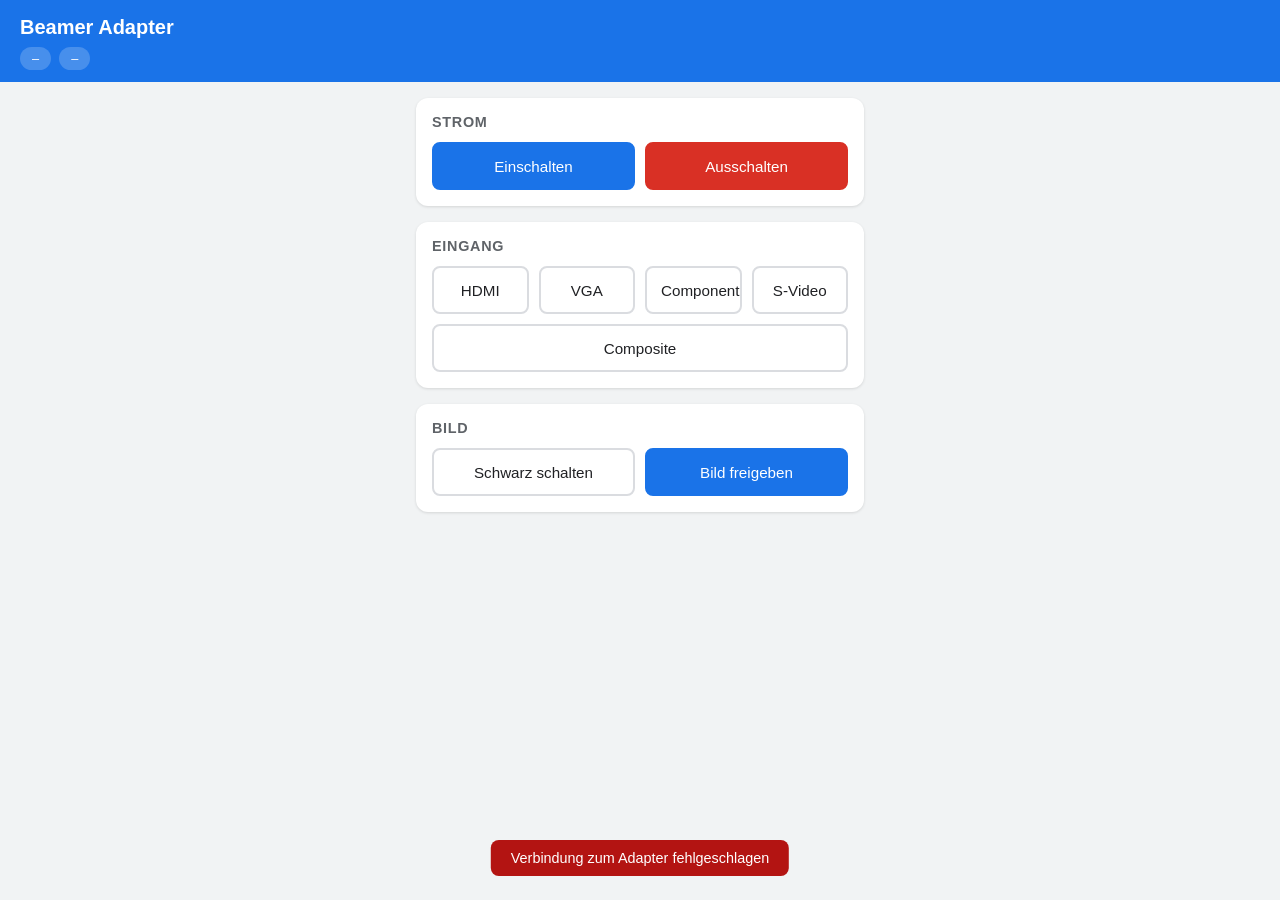
==== data/index.html @ fef9797f "feat: initial ESP32-S3 RS232-WiFi beamer adapter firmware Complete PlatformIO/Arduino-ESP32 project " ====
<!DOCTYPE html>
<html lang="de">
<head>
  <meta charset="UTF-8">
  <meta name="viewport" content="width=device-width, initial-scale=1.0">
  <title>Beamer Adapter</title>
  <link rel="stylesheet" href="style.css">
</head>
<body>
  <header>
    <h1>Beamer Adapter</h1>
    <div id="status-bar">
      <span id="status-power" class="badge">–</span>
      <span id="status-input" class="badge">–</span>
      <span id="status-blank" class="badge hidden">Schwarz</span>
      <span id="status-reach" class="badge badge-warn hidden">Offline</span>
    </div>
  </header>

  <main>
    <section class="card">
      <h2>Strom</h2>
      <div class="btn-row">
        <button id="btn-on"  class="btn btn-primary" onclick="power('on')">Einschalten</button>
        <button id="btn-off" class="btn btn-danger"  onclick="power('off')">Ausschalten</button>
      </div>
    </section>

    <section class="card">
      <h2>Eingang</h2>
      <div class="btn-row wrap">
        <button class="btn" onclick="setInput('hdmi')">HDMI</button>
        <button class="btn" onclick="setInput('vga')">VGA</button>
        <button class="btn" onclick="setInput('component')">Component</button>
        <button class="btn" onclick="setInput('svideo')">S-Video</button>
        <button class="btn" onclick="setInput('composite')">Composite</button>
      </div>
    </section>

    <section class="card">
      <h2>Bild</h2>
      <div class="btn-row">
        <button class="btn" onclick="blank(true)">Schwarz schalten</button>
        <button class="btn btn-primary" onclick="blank(false)">Bild freigeben</button>
      </div>
    </section>
  </main>

  <div id="toast" class="toast hidden"></div>

  <script src="app.js"></script>
</body>
</html>
---- data/style.css ----
*, *::before, *::after { box-sizing: border-box; margin: 0; padding: 0; }

:root {
  --primary: #1a73e8;
  --danger:  #d93025;
  --bg:      #f1f3f4;
  --card-bg: #ffffff;
  --text:    #202124;
  --muted:   #5f6368;
  --radius:  12px;
}

body {
  font-family: -apple-system, BlinkMacSystemFont, "Segoe UI", Roboto, sans-serif;
  background: var(--bg);
  color: var(--text);
  min-height: 100vh;
}

header {
  background: var(--primary);
  color: #fff;
  padding: 16px 20px 12px;
}

header h1 { font-size: 1.25rem; font-weight: 600; }

#status-bar {
  display: flex;
  flex-wrap: wrap;
  gap: 8px;
  margin-top: 8px;
}

.badge {
  background: rgba(255,255,255,0.2);
  border-radius: 20px;
  padding: 4px 12px;
  font-size: 0.8rem;
  font-weight: 500;
  color: #fff;
}
.badge-warn { background: #f29900; }
.hidden { display: none !important; }

main {
  padding: 16px;
  display: flex;
  flex-direction: column;
  gap: 16px;
  max-width: 480px;
  margin: 0 auto;
}

.card {
  background: var(--card-bg);
  border-radius: var(--radius);
  padding: 16px;
  box-shadow: 0 1px 3px rgba(0,0,0,.12);
}

.card h2 {
  font-size: 0.9rem;
  font-weight: 600;
  color: var(--muted);
  text-transform: uppercase;
  letter-spacing: .05em;
  margin-bottom: 12px;
}

.btn-row {
  display: flex;
  gap: 10px;
}
.btn-row.wrap { flex-wrap: wrap; }

.btn {
  flex: 1;
  min-width: 80px;
  min-height: 48px;
  padding: 10px 14px;
  border: 2px solid #dadce0;
  border-radius: 8px;
  background: #fff;
  color: var(--text);
  font-size: 0.95rem;
  font-weight: 500;
  cursor: pointer;
  transition: background .15s, border-color .15s;
}
.btn:active { transform: scale(.97); }
.btn:hover  { border-color: #aaa; }

.btn-primary {
  background: var(--primary);
  border-color: var(--primary);
  color: #fff;
}
.btn-primary:hover { background: #1558c0; border-color: #1558c0; }

.btn-danger {
  background: var(--danger);
  border-color: var(--danger);
  color: #fff;
}
.btn-danger:hover { background: #b31412; border-color: #b31412; }

.btn.active {
  border-color: var(--primary);
  background: #e8f0fe;
  color: var(--primary);
}

.toast {
  position: fixed;
  bottom: 24px;
  left: 50%;
  transform: translateX(-50%);
  background: #323232;
  color: #fff;
  padding: 10px 20px;
  border-radius: 8px;
  font-size: 0.9rem;
  z-index: 999;
  transition: opacity .3s;
}
.toast.hidden { opacity: 0; pointer-events: none; }
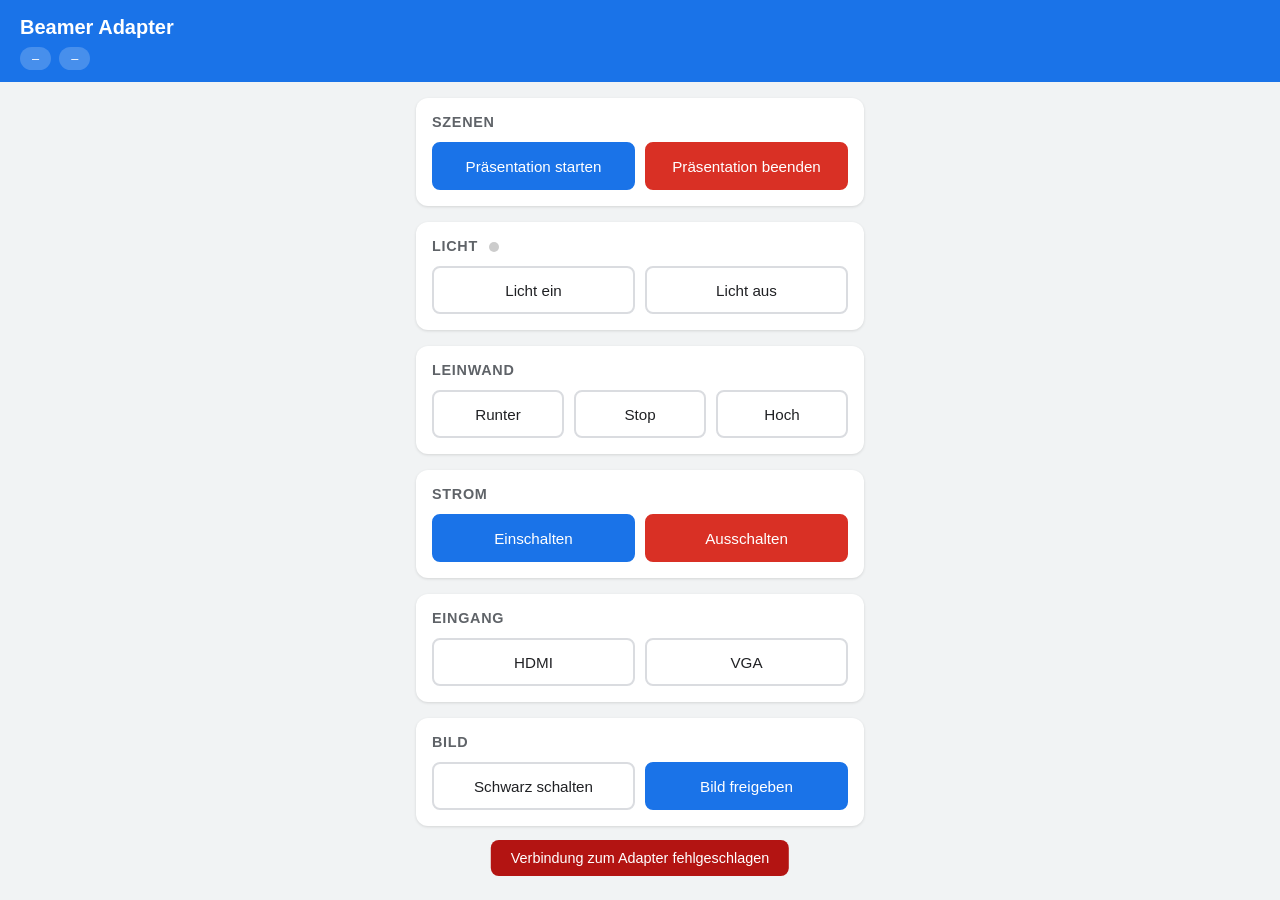
==== commit 6059ceb9: "feat: add Shelly automation, reduce inputs to HDMI/VGA, complete docs Feature 002: Shelly 1 Mini Gen" ====
--- a/data/index.html
+++ b/data/index.html
@@ -18,6 +18,35 @@
   </header>
 
   <main>
+    <!-- Szenen-Automatisierung -->
+    <section class="card">
+      <h2>Szenen</h2>
+      <div class="btn-row">
+        <button class="btn btn-primary"  onclick="startScene()">Präsentation starten</button>
+        <button class="btn btn-danger"   onclick="stopScene()">Präsentation beenden</button>
+      </div>
+    </section>
+
+    <!-- Deckenlicht -->
+    <section class="card">
+      <h2>Licht <span id="light-badge" class="status-dot"></span></h2>
+      <div class="btn-row">
+        <button class="btn" id="btn-light-on"  onclick="setLight('on')">Licht ein</button>
+        <button class="btn" id="btn-light-off" onclick="setLight('off')">Licht aus</button>
+      </div>
+    </section>
+
+    <!-- Leinwand -->
+    <section class="card">
+      <h2>Leinwand <span id="screen-pos" class="muted-label"></span></h2>
+      <div class="btn-row">
+        <button class="btn" onclick="setScreen('close')">Runter</button>
+        <button class="btn" onclick="setScreen('stop')">Stop</button>
+        <button class="btn" onclick="setScreen('open')">Hoch</button>
+      </div>
+    </section>
+
+    <!-- Beamer-Steuerung -->
     <section class="card">
       <h2>Strom</h2>
       <div class="btn-row">
@@ -28,12 +57,9 @@
 
     <section class="card">
       <h2>Eingang</h2>
-      <div class="btn-row wrap">
+      <div class="btn-row">
         <button class="btn" onclick="setInput('hdmi')">HDMI</button>
         <button class="btn" onclick="setInput('vga')">VGA</button>
-        <button class="btn" onclick="setInput('component')">Component</button>
-        <button class="btn" onclick="setInput('svideo')">S-Video</button>
-        <button class="btn" onclick="setInput('composite')">Composite</button>
       </div>
     </section>
 
--- a/data/style.css
+++ b/data/style.css
@@ -125,3 +125,51 @@
   transition: opacity .3s;
 }
 .toast.hidden { opacity: 0; pointer-events: none; }
+
+/* Shelly status indicators */
+.status-dot {
+  display: inline-block;
+  width: 10px; height: 10px;
+  border-radius: 50%;
+  background: #ccc;
+  vertical-align: middle;
+  margin-left: 6px;
+}
+.status-dot.on  { background: #1e8e3e; }
+.status-dot.off { background: #ccc; }
+
+.muted-label {
+  font-size: 0.8rem;
+  color: var(--muted);
+  font-weight: 400;
+  text-transform: none;
+  letter-spacing: 0;
+}
+
+/* Admin form */
+.form-group {
+  display: flex;
+  flex-direction: column;
+  gap: 6px;
+  margin-bottom: 16px;
+}
+.form-group label {
+  font-size: 0.85rem;
+  font-weight: 500;
+  color: var(--muted);
+}
+.form-group label small { font-weight: 400; }
+.form-group input[type="text"],
+.form-group input[type="password"] {
+  padding: 10px 12px;
+  border: 2px solid #dadce0;
+  border-radius: 8px;
+  font-size: 0.95rem;
+  color: var(--text);
+  background: #fff;
+  width: 100%;
+}
+.form-group input:focus {
+  outline: none;
+  border-color: var(--primary);
+}
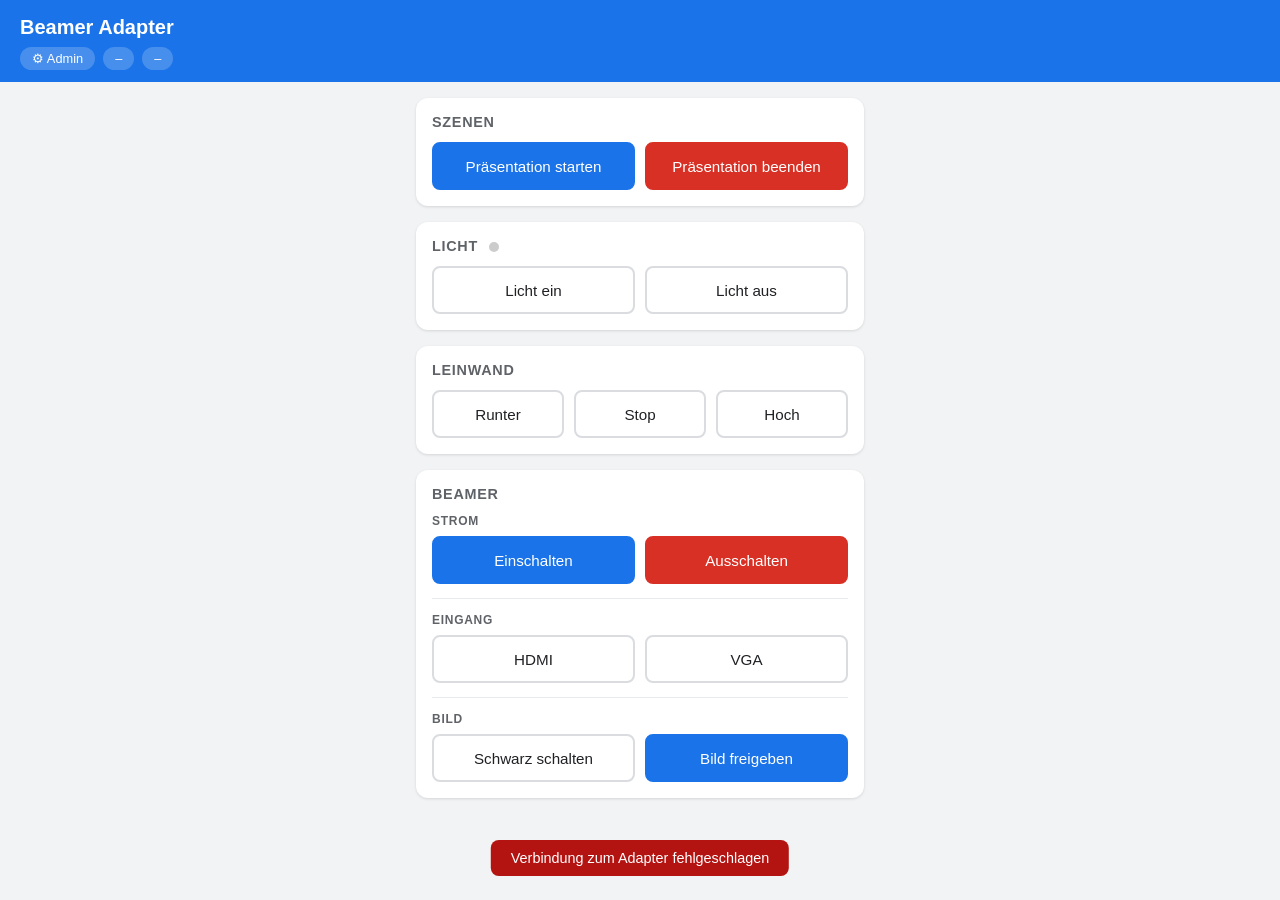
==== commit 916a945e: "feat: enhance admin interface and MQTT configuration support" ====
--- a/data/index.html
+++ b/data/index.html
@@ -10,6 +10,7 @@
   <header>
     <h1>Beamer Adapter</h1>
     <div id="status-bar">
+      <a href="/admin" class="badge" style="text-decoration:none">⚙ Admin</a>
       <span id="status-power" class="badge">–</span>
       <span id="status-input" class="badge">–</span>
       <span id="status-blank" class="badge hidden">Schwarz</span>
@@ -48,23 +49,25 @@
 
     <!-- Beamer-Steuerung -->
     <section class="card">
-      <h2>Strom</h2>
+      <h2>Beamer</h2>
+
+      <p class="group-label">Strom</p>
       <div class="btn-row">
         <button id="btn-on"  class="btn btn-primary" onclick="power('on')">Einschalten</button>
         <button id="btn-off" class="btn btn-danger"  onclick="power('off')">Ausschalten</button>
       </div>
-    </section>
 
-    <section class="card">
-      <h2>Eingang</h2>
+      <hr class="card-divider">
+
+      <p class="group-label">Eingang</p>
       <div class="btn-row">
         <button class="btn" onclick="setInput('hdmi')">HDMI</button>
         <button class="btn" onclick="setInput('vga')">VGA</button>
       </div>
-    </section>
 
-    <section class="card">
-      <h2>Bild</h2>
+      <hr class="card-divider">
+
+      <p class="group-label">Bild</p>
       <div class="btn-row">
         <button class="btn" onclick="blank(true)">Schwarz schalten</button>
         <button class="btn btn-primary" onclick="blank(false)">Bild freigeben</button>
--- a/data/style.css
+++ b/data/style.css
@@ -138,6 +138,21 @@
 .status-dot.on  { background: #1e8e3e; }
 .status-dot.off { background: #ccc; }
 
+.card-divider {
+  border: none;
+  border-top: 1px solid #e8eaed;
+  margin: 14px 0;
+}
+
+.group-label {
+  font-size: 0.75rem;
+  font-weight: 600;
+  color: var(--muted);
+  text-transform: uppercase;
+  letter-spacing: .06em;
+  margin-bottom: 8px;
+}
+
 .muted-label {
   font-size: 0.8rem;
   color: var(--muted);
